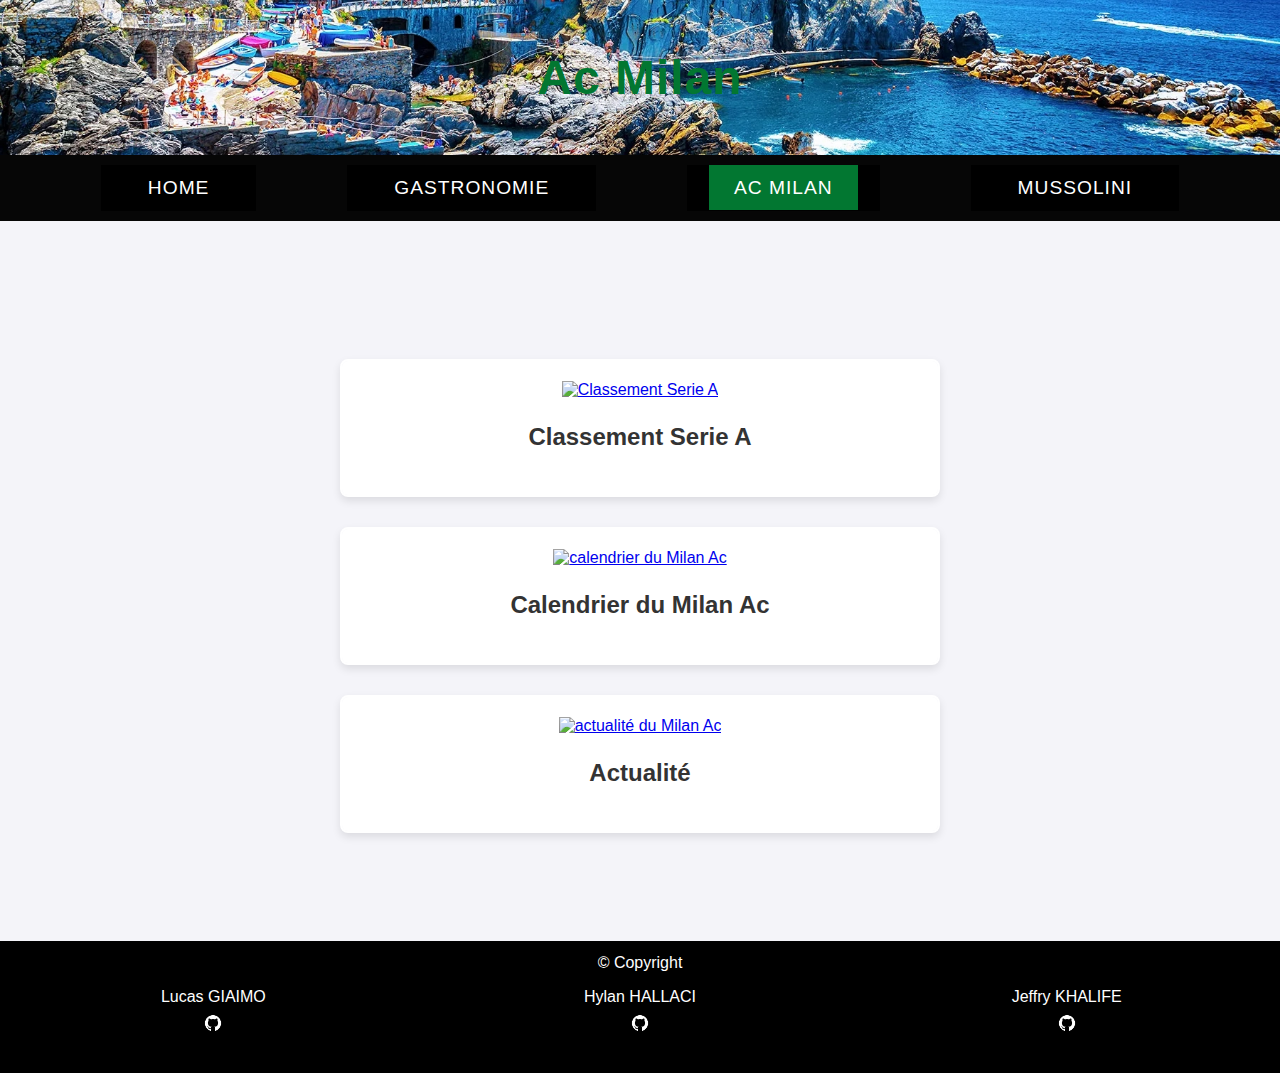
==== actusmilan.html @ 78aac036 "adding all pages html of the Ac Milan part and the css file concerned" ====
<!DOCTYPE html>
<html lang="en">
<head>
    <meta charset="UTF-8">
    <meta name="viewport" content="width=device-width, initial-scale=1.0">
    <link rel="stylesheet" href="style.css">
    <link rel="stylesheet" href="fansite2.css">
    <link rel="stylesheet" href="topnav.css">
    <title>Ac Milan</title>
</head>


<!-- Header -->
<header>
    
    <h1>Ac Milan</h1>
    
</header>
<body>
    <nav>
        
        <div class="dropdown">
            <button class="dropbtn1"><a  href="index.html">Home</a></button>
        </div>
        <div class="dropdown1">
            <button class="dropbtn1"><a href="fansite1.html">Gastronomie</a></button>
            <div class="dropdown-content1">
              <a href="palmares.html">Palmares</a>
              <a href="legendsmilan.html">Legends</a>
              <a href="actusmilan.html">Actuality</a>
              <a href="contacts.html">Contatcs</a>
             <a href="linksmilan.html">Links</a>
            </div>
        </div>
        <div class="dropdown">
            <button class="dropbtn"><a class="active" href="fansite2.html">AC Milan</a></button>
            <div class="dropdown-content">
              <a href="palmares.html">Palmares</a>
              <a href="legendsmilan.html">Legends</a>
              <a class="active" href="actusmilan.html">Actuality</a>
              <a href="contacts.html">Contatcs</a>
             <a href="linksmilan.html">Links</a>
            </div>
        </div>
        <div class="dropdown2">
            <button class="dropbtn2"><a href="fansite3.html">Mussolini</a></button>
            <div class="dropdown-content2">
              <a href="palmares.html">Palmares</a>
              <a href="legendsmilan.html">Legends</a>
              <a href="actusmilan.html">Actuality</a>
              <a href="contacts.html">Contatcs</a>
             <a href="linksmilan.html">Links</a>
            </div>
        </div>
    </nav>

    <!-- Main Content Section -->
    <div class="content">
        <div>
            <!-- Card Section -->
            <div class="card-container">
                <section class="box">
                    <a href="https://www.google.fr/search?q=classement+serie+a"><img src="img/acmilan/classement.jpg" alt="Classement Serie A"></a>
                    <h3>Classement Serie A</h3>
                </section>
            </div>
            <div class="card-container">
                <section class="box">
                    <a href="https://www.google.fr/search?q=calendrier+milan+ac"><img src="img/acmilan/calendrier.jpg" alt="calendrier du Milan Ac"></a>
                    <h3>Calendrier du Milan Ac</h3>
                </section>
            </div>
            <div class="card-container">
                <section class="box">
                    <a href="https://www.google.fr/search?sca_esv=efffcb9ba16b9f20&q=ac+milan&tbm=nws"><img src="img/acmilan/actu.jpg" alt="actualité du Milan Ac"></a>
                    <h3>Actualité</h3>
                </section>
            </div>
        </div>
    </div>
    
</div>

    <footer>
        © Copyright
        <div class="Copyright">
            <p>Lucas GIAIMO
            <br><a href="https://github.com/lucpagia"><img src = "img/githublogo.png" alt="logo github"></a></p>
            <p>Hylan HALLACI
            <br><a href="https://github.com/hylan-hallaci/"><img src = "img/githublogo.png" alt="logo github"></a></p>
            <p>Jeffry KHALIFE
            <br><a href="https://github.com/jeffry-khalife"><img src = "img/githublogo.png" alt="logo github"></a></p>
    </div>
    </footer>

</body>
</html>
---- style.css ----
body {
  font-family: 'Arial', sans-serif;
  background-color: #f4f4f9;
  color: whityr;
  margin: 0;
  padding: 0;
  }

header {
  background-image: url("img/head.jpg");
  background-repeat:no-repeat;
  background-size:cover;
  color: #027731;
  padding: 50px 0;
  text-align: center;
  }

header h1 {
  margin: 0;
  font-size: 3rem;
  letter-spacing: 1px;
  }

   
 .content {
 display: flex;
 justify-content: center;
 align-items: center;
 min-height: 80vh;
 text-align: center;
 background-image: url("img/background.jpg");
 background-repeat: no-repeat;
 background-size: 100% 100%;
 padding: 50px;
 }

 .content h2 {
 color: #fff;
 font-size: 2.5rem;
 margin: 0;
 }

    
 .card-container {
 display: flex;
 justify-content: center;
 gap: 30px;
 margin-top: 30px;
 }

 .card {
 background-color: white;
 padding: 20px;
 border-radius: 8px;
 box-shadow: 0 4px 8px rgba(0, 0, 0, 0.1);
 width: 250px;
 transition: transform 0.3s ease, box-shadow 0.3s ease;
 }

 .card img {
 width: 150px;
 height: 250px;
 }
 
 .card:hover {
 transform: translateY(-10px);
 box-shadow: 0 8px 16px rgba(0, 0, 0, 0.2);
 }

 .card h3 {
 color: #333;
 font-size: 1.5rem;
 }

 
 footer {
 background-color: black;
 color: white;
 text-align: center;
 padding: 1% 0;
 width: 100%;
 bottom: 0;
 }

 .Copyright {
 display: flex;
 align-items: flex-end;
 }

 .Copyright img {
 width:8%;
 height:8%;
 }

 
   
   .box {
 width: 40%;
 margin: 0 auto;
 background: rgba(255,255,255,0.2);
 padding: 35px;
 border: 2px solid #fff;
 border-radius: 20px/50px;
 background-clip: padding-box;
 text-align: center;
   }
   
/* start of the popup */
   .overlay {
 position: fixed;
 top: 0;
 bottom: 0;
 left: 0;
 right: 0;
 background: rgba(0, 0, 0, 0.7);
 transition: opacity 500ms;
 visibility: hidden;
 opacity: 0;
   }
   .overlay:target {
 visibility: visible;
 opacity: 1;
   }
 
   .popup {
 margin: 20px auto;
 padding: 100px;
 background-image: url("img/background.jpg");
 background-repeat: no-repeat;
 background-size: cover;
 color: black;
 text-shadow: 1px 1px 2px red;
 border-radius: 5px;
 width: 80%;
 position: relative;
 transition: all 5s ease-in-out;
   }
   
   .popup img {
 width: 150px;
 height: 250px;
   }

   .popup h2 {
 margin-top: 0;
 color: #333;
 font-family: Tahoma, Arial, sans-serif;
   }
   .popup .close {
 position: absolute;
 top: 20px;
 right: 30px;
 transition: all 200ms;
 font-size: 30px;
 font-weight: bold;
 text-decoration: none;
 color: #333;
   }
   .popup .close:hover {
 color: #06D85F;
   }
   .popup .contents {
 max-height: 30%;
 overflow: auto;
   }

   /* end of the popup*/


@media (min-width: 1200px) {
  .content h2 {
    font-size: 3rem;
  }

  .card-container {
    gap: 40px;
  }

  .card {
    width: 280px;
  }

  .footer {
    padding: 2% 0;
  }
}


@media (max-width: 1199px) and (min-width: 768px) {
  header h1 {
    font-size: 2.5rem;
  }

  .content {
    padding: 30px;
  }

  .content h2 {
    font-size: 2rem;
  }

  .card-container {
    flex-direction: column;
    gap: 20px;
    margin-top: 20px;
  }

  .card {
    width: 200px;
  }

  .box {
    width: 60%;
    padding: 25px;
  }

  .footer {
    padding: 1.5% 0;
  }
}


@media (max-width: 767px) {
  body {
    font-size: 14px;
  }

  header h1 {
    font-size: 2rem;
  }

  .content {
    flex-direction: column;
    padding: 20px;
  }

  .content h2 {
    font-size: 1.5rem;
  }

  .card-container {
    flex-direction: column;
    gap: 15px;
  }

  .card {
    width: 90%;
    margin: 0 auto;
  }

  .footer {
    padding: 1% 0;
  }

  .box {
    width: 80%;
    padding: 20px;
  }

  .popup {
    padding: 50px;
  }

  .popup img {
    width: 100px;
    height: 150px;
  }

  .popup h2 {
    font-size: 1.2rem;
  }
}

@media (max-width: 480px) {
  .content h2 {
    font-size: 1.2rem;
  }

  .card img {
    width: 120px;
    height: 180px;
  }

  .card h3 {
    font-size: 1.2rem;
  }

  .box {
    width: 90%;
    padding: 15px;
  }

  .popup img {
    width: 80px;
    height: 120px;
  }

  .popup h2 {
    font-size: 1rem;
  }

  .popup .close {
    font-size: 24px;
    top: 10px;
    right: 20px;
  }
}
---- fansite2.css ----
.content {
    background-image: url("img/acmilan/trophy/2.gif");
    background-repeat: no-repeat;
    background-size: cover;
  }
.imagetitre {
  width: 150px;
}

  .card img {
    width: 150px;
    height: 180px;
  }

  .card {
    width: 100%;
  }
  
/* section of the popup box*/
  .popup {
    margin: 20px auto;
    padding: 100px;
    background-image: url("img/milanbackground.jpg");
    background-repeat: no-repeat;
    background-size: cover;
    color: black;
    text-shadow: 1px 1px 2px red;
    border-radius: 5px;
    width: 80%;
    position: relative;
    transition: all 5s ease-in-out;
  }
/* section of the box */
  .box{
    background-color: white;
    padding: 20px;
    border-radius: 8px;
    box-shadow: 0 4px 8px rgba(0, 0, 0, 0.1);
    width: 600px;
    transition: transform 0.3s ease, box-shadow 0.3s ease;
}

.box img {
    width: 500px;
    height: 350px;
}

.box:hover {
    transform: translateY(-10px);
    box-shadow: 0 8px 16px rgba(0, 0, 0, 0.2);
}

.box h3 {
    color: #333;
    font-size: 1.5rem;
}

/* section of the cardlinks box */
.cardlinks{
  background-image: url(img/acmilan/trophy/1.gif);
  background-repeat: no-repeat;
  background-size: cover;
  padding: 20px;
  border-radius: 8px;
  box-shadow: 0 4px 8px rgba(0, 0, 0, 0.1);
  width: 600px;
  transition: transform 0.3s ease, box-shadow 0.3s ease;
}

.cardlinks img {
  width: 500px;
  height: 350px;
}

.cardlinks:hover {
  transform: translateY(-10px);
  box-shadow: 0 8px 16px rgba(0, 0, 0, 0.2);
}

.cardlinks h3 {
  color: white;
  font-size: 1.5rem;
}

/* color of the font p in the class container*/
.card-container p {
  color: white;
}

/* Form of the contact area*/
body {font-family: Arial, Helvetica, sans-serif;}
* {box-sizing: border-box;}

input[type=text], select, textarea {
  width: 100%;
  padding: 12px;
  border: 1px solid #ccc;
  border-radius: 4px;
  box-sizing: border-box;
  margin-top: 6px;
  margin-bottom: 16px;
  resize: vertical;
}

input[type=Valider] {
  background-color: #010201;
  color: white;
  padding: 5px 2px;
  border: none;
  border-radius: 2px;
  cursor: pointer;
}

input[type=Valider]:hover {
  background-color: #000000;
}

form {
  color: white;
}

/* size of the images from the class socialmedia*/ 
.socialmedia img {
  width: 50px;
  height: 55px;
}

/* size and border of the images from the class fansites*/ 
.fansites img {
  width: 500px;
  height: 300px;
  border: #000000 2px;
  border-radius: 20%;
}


@media (max-width: 600px) {
  .content {
    background-size: cover;
  }
  
  .box, .cardlinks {
    width: 100%;
    padding: 10px;
  }

  .box img, .cardlinks img {
    width: 100%;
    height: auto;
  }

  .card img {
    width: 120px;
    height: 150px;
  }

  .popup {
    padding: 50px;
    width: 90%;
  }

  .imagetitre {
    width: 100px;
  }

  .card-container p {
    font-size: 14px;
  }

  .socialmedia img {
    width: 40px;
    height: 45px;
  }

  .fansites img {
    width: 100%;
    height: auto;
  }

  form input[type=text], form select, form textarea {
    padding: 8px;
  }

  form input[type=Valider] {
    padding: 10px 15px;
  }

  .popup iframe {
    width: 100%;
    height: auto;
  }
}

@media (min-width: 601px) and (max-width: 1024px) {
  .box, .cardlinks {
    width: 80%;
    padding: 20px;
  }

  .box img, .cardlinks img {
    width: 100%;
    height: auto;
  }

  .card img {
    width: 130px;
    height: 160px;
  }

  .popup {
    padding: 70px;
    width: 85%;
  }

  .imagetitre {
    width: 120px;
  }

  .card-container p {
    font-size: 16px;
  }

  .socialmedia img {
    width: 45px;
    height: 50px;
  }

  .fansites img {
    width: 90%;
    height: auto;
  }

  .popup iframe {
    width: 100%;
  }
}


@media (min-width: 1025px) {
  .box, .cardlinks {
    width: 600px;
    padding: 20px;
  }

  .box img, .cardlinks img {
    width: 500px;
    height: 350px;
  }

  .card img {
    width: 150px;
    height: 180px;
  }

  .popup {
    padding: 100px;
    width: 80%;
  }

  .imagetitre {
    width: 150px;
  }

  .card-container p {
    font-size: 18px;
  }

  .socialmedia img {
    width: 50px;
    height: 55px;
  }

  .fansites img {
    width: 500px;
    height: 300px;
  }
}
---- topnav.css ----
/* Top nav bar */
nav {
    background-color: rgb(6, 6, 6);
    display: flex;
    justify-content: center;
    padding: 10px;
    position: sticky;
    top: 0;
    }
  
  nav a {
    color: white;
    text-decoration: none;
    padding: 12px 20px;
    margin: 0 10px;
    font-size: 1.1rem;
    text-transform: uppercase;
    letter-spacing: 1px;
    transition: background-color 0.3s ease;
    }
  
    /* Change the background color if it's the actual page */
   nav a.active {
   background-color: #027731;
   color: white;
   }
  /* Change the background color when the mouse is on it */
   nav a:hover {
   background-color: #777;
   }
  

/* Dropdown Button 0 */
.dropbtn {
    background-color: #000000;
    color: white;
    padding: 12px;
    font-size: 10px;
    border: none;
  }
  
  /* The container <div> - needed to position the dropdown content */
  .dropdown {
    position: relative;
    display: inline-block;
  }
  /* Dropdown Content (Hidden by Default) */
  .dropdown-content {
    display: none;
    position: absolute;
    background-color: #000000;
    min-width: 160px;
    box-shadow: 0px 8px 16px 0px rgba(0,0,0,0.2);
    z-index: 1;
  }
  /* Links inside the dropdown */
  .dropdown-content a {
    color: white;
    padding: 12px 12px;
    text-decoration: none;
    display: block;
  }
  
  /* Change color of dropdown links on hover */
  .dropdown-content a:hover {background-color: #ddd;}
  
  /* Show the dropdown menu on hover */
  .dropdown:hover .dropdown-content {display: block;}
  
  /* Change the background color of the dropdown button when the dropdown content is shown */
  .dropdown:hover .dropbtn {background-color: #000000;}
  
  
  /* Dropdown Button 1*/
  .dropbtn1 {
    background-color: #000000;
    color: white;
    padding: 12px;
    font-size: 10px;
    border: none;
  }
  
  /* The container <div> - needed to position the dropdown content */
  .dropdown1 {
    position: relative;
    display: inline-block;
  }
  /* Dropdown Content (Hidden by Default) */
  .dropdown-content1 {
    display: none;
    position: absolute;
    background-color: #000000;
    min-width: 160px;
    box-shadow: 0px 8px 16px 0px rgba(0,0,0,0.2);
    z-index: 1;
  }
  /* Links inside the dropdown */
  .dropdown-content1 a {
    color: white;
    padding: 12px 12px;
    text-decoration: none;
    display: block;
  }
  
  /* Change color of dropdown links on hover */
  .dropdown-content1 a:hover {background-color: #ddd;}
  
  /* Show the dropdown menu on hover */
  .dropdown1:hover .dropdown-content1 {display: block;}
  
  /* Change the background color of the dropdown button when the dropdown content is shown */
  .dropdown1:hover .dropbtn1 {background-color: #000000;}
  
  /* Dropdown Button 2  */
  .dropbtn2 {
    background-color: #000000;
    color: white;
    padding: 12px;
    font-size: 10px;
    border: none;
  }
  
  /* The container <div> - needed to position the dropdown content */
  .dropdown2 {
    position: relative;
    display: inline-block;
  }
  /* Dropdown Content (Hidden by Default) */
  .dropdown-content2 {
    display: none;
    position: absolute;
    background-color: #000000;
    min-width: 160px;
    box-shadow: 0px 8px 16px 0px rgba(0,0,0,0.2);
    z-index: 1;
  }
  /* Links inside the dropdown */
  .dropdown-content2 a {
    color: white;
    padding: 12px 12px;
    text-decoration: none;
    display: block;
  }
  
  /* Change color of dropdown links on hover */
  .dropdown-content2 a:hover {background-color: #ddd;}
  
  /* Show the dropdown menu on hover */
  .dropdown2:hover .dropdown-content2 {display: block;}
  
  /* Change the background color of the dropdown button when the dropdown content is shown */
  .dropdown2:hover .dropbtn2 {background-color: #000000;}

@media (max-width: 600px) {
  nav {
      flex-direction: column;
      padding: 20px;
  }

  nav a {
      font-size: 1rem;
      padding: 10px;
      margin: 5px 0;
  }

  /* Reduce padding for dropdowns */
  .dropbtn, .dropbtn1, .dropbtn2 {
      padding: 10px;
      font-size: 9px;
  }

  /* Stack dropdown buttons vertically */
  .dropdown, .dropdown1, .dropdown2 {
      width: 100%;
      text-align: center;
  }

  /* Dropdown content should display as block  */
  .dropdown-content, .dropdown-content1, .dropdown-content2 {
      min-width: 100%;
      display: none;
  }

  .dropdown-content a, .dropdown-content1 a, .dropdown-content2 a {
      padding: 10px;
      text-align: center;
  }

  /* Show dropdowns when clicked */
  .dropdown:hover .dropdown-content, .dropdown1:hover .dropdown-content1, .dropdown2:hover .dropdown-content2 {
      display: block;
  }
}


@media (min-width: 600px) and (max-width: 1024px) {
  nav {
      flex-direction: row;
      padding: 15px;
  }

  nav a {
      font-size: 1rem;
      padding: 12px 15px;
  }

  /* Adjust dropdowns to fit within the available space */
  .dropdown, .dropdown1, .dropdown2 {
      display: inline-block;
  }

  /* Dropdown content display as block on hover */
  .dropdown:hover .dropdown-content, .dropdown1:hover .dropdown-content1, .dropdown2:hover .dropdown-content2 {
      display: block;
  }
}

@media (min-width: 1024px) {
  nav {
      justify-content: space-evenly;
  }

  nav a {
      font-size: 1.2rem;
      padding: 12px 25px;
  }

  .dropdown-content, .dropdown-content1, .dropdown-content2 {
      display: none;
  }

  .dropdown:hover .dropdown-content, .dropdown1:hover .dropdown-content1, .dropdown2:hover .dropdown-content2 {
      display: block;
  }
}
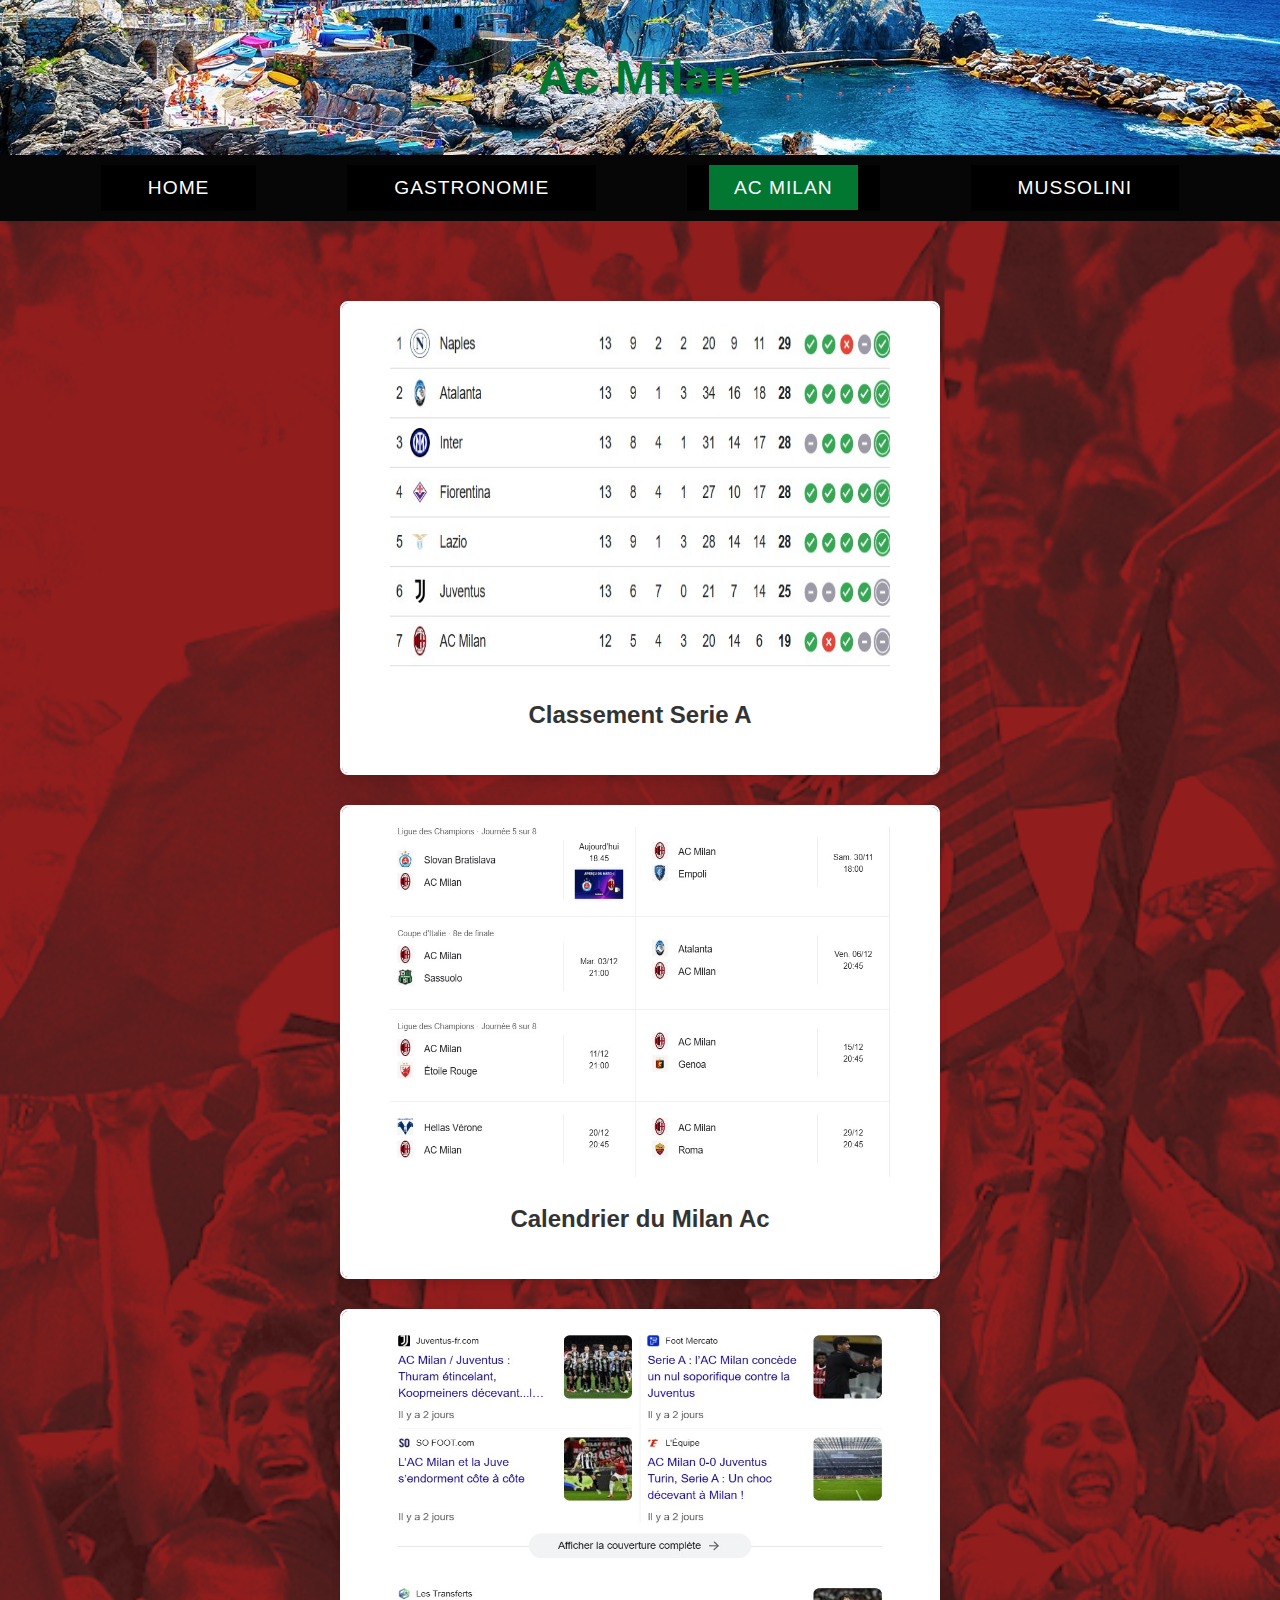
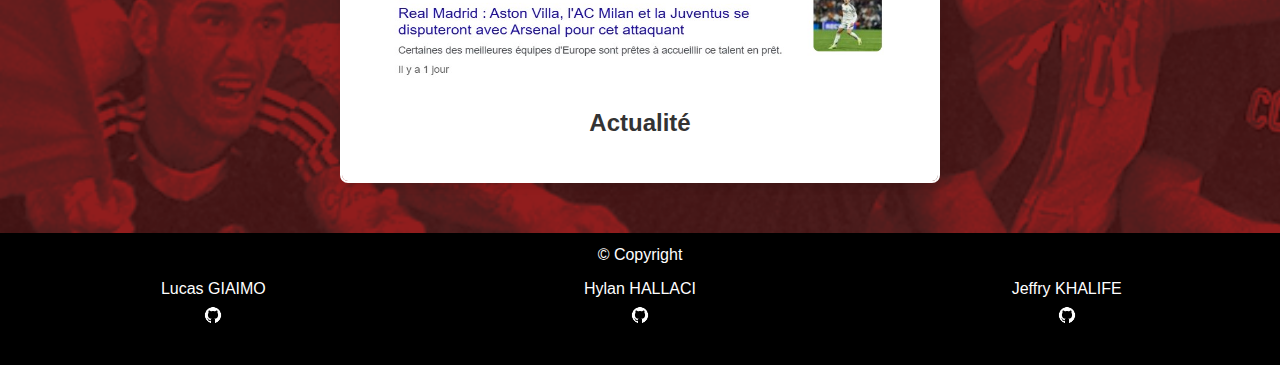
==== commit 5627e029: "updating all href of the navigation bar" ====
--- a/actusmilan.html
+++ b/actusmilan.html
@@ -20,36 +20,31 @@
     <nav>
         
         <div class="dropdown">
-            <button class="dropbtn1"><a  href="index.html">Home</a></button>
+            <button class="dropbtn1"><a  href="./index.html">Home</a></button>
         </div>
         <div class="dropdown1">
-            <button class="dropbtn1"><a href="fansite1.html">Gastronomie</a></button>
+            <button class="dropbtn1"><a href="./fansite1.html">Gastronomie</a></button>
             <div class="dropdown-content1">
-              <a href="palmares.html">Palmares</a>
-              <a href="legendsmilan.html">Legends</a>
-              <a href="actusmilan.html">Actuality</a>
-              <a href="contacts.html">Contatcs</a>
-             <a href="linksmilan.html">Links</a>
+              <a href="./fansite1_2">Histoire</a>
+              <a href="./fansite1_3.html">Spécialités par région</a>
+              <a href="./fansite1_4">FOCUS : Recette spécial</a>
             </div>
         </div>
         <div class="dropdown">
-            <button class="dropbtn"><a class="active" href="fansite2.html">AC Milan</a></button>
+            <button class="dropbtn"><a class="active" href="./fansite2.html">AC Milan</a></button>
             <div class="dropdown-content">
-              <a href="palmares.html">Palmares</a>
-              <a href="legendsmilan.html">Legends</a>
-              <a class="active" href="actusmilan.html">Actuality</a>
-              <a href="contacts.html">Contatcs</a>
-             <a href="linksmilan.html">Links</a>
+              <a href="./palmares.html">Palmarès</a>
+              <a href="./legendsmilan.html">Legendes</a>
+              <a class="active" href="./actusmilan.html">Actualité</a>
+              <a href="./contacts.html">Contatcs</a>
+             <a href="./linksmilan.html">Liens</a>
             </div>
         </div>
         <div class="dropdown2">
-            <button class="dropbtn2"><a href="fansite3.html">Mussolini</a></button>
+            <button class="dropbtn2"><a href="./fansite3.html">Mussolini</a></button>
             <div class="dropdown-content2">
-              <a href="palmares.html">Palmares</a>
-              <a href="legendsmilan.html">Legends</a>
-              <a href="actusmilan.html">Actuality</a>
-              <a href="contacts.html">Contatcs</a>
-             <a href="linksmilan.html">Links</a>
+              <a href="./evenement.html">Événements</a>
+              <a href="./photovideo.html">Photos/Vidéos</a>
             </div>
         </div>
     </nav>
